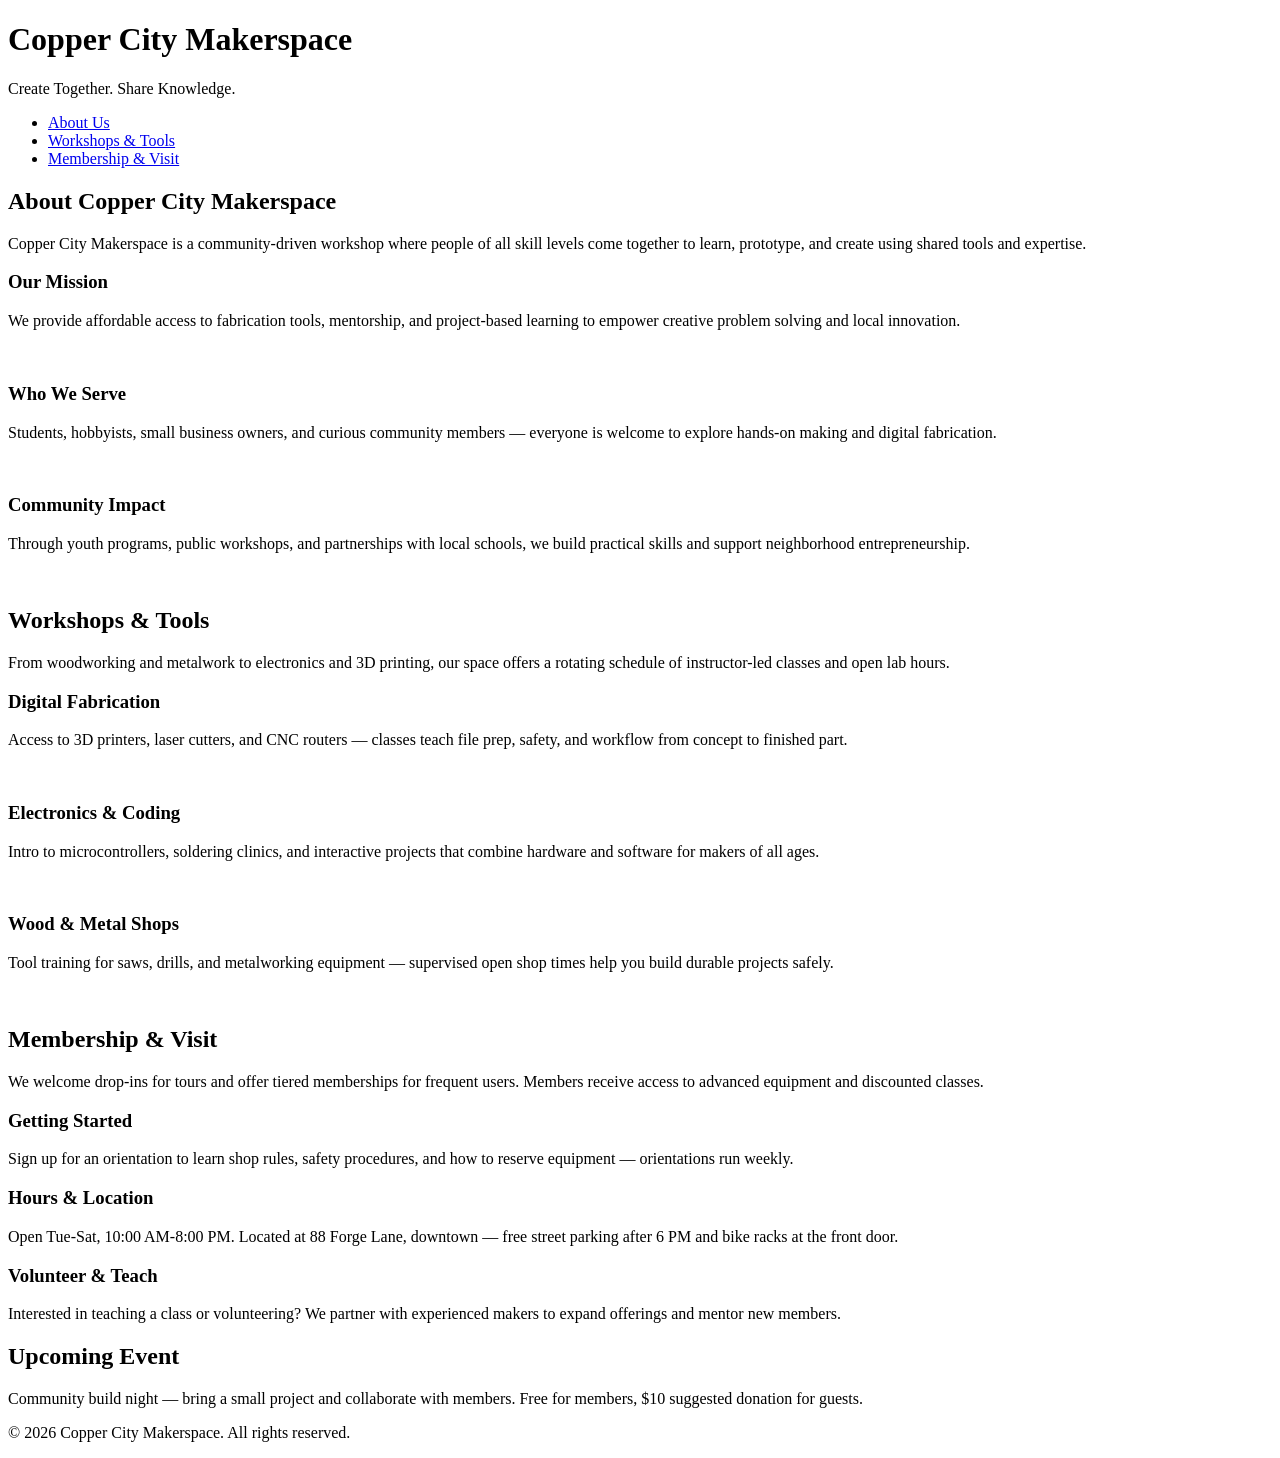
==== index.html @ 0c3ec4a6 "Added new pages" ====
<!doctype html>
<html lang="en">
  <head>
    <meta charset="UTF-8" />
    <meta name="viewport" content="width=device-width, initial-scale=1.0" />
    <link rel="stylesheet" href="styles.css" />
    <title>Copper City Makerspace</title>
  </head>
  <body>
    <header>
      <h1>Copper City Makerspace</h1>
      <p>Create Together. Share Knowledge.</p>
    </header>
    <nav>
      <ul>
        <li><a href="about.html">About Us</a></li>
        <li><a href="workshops.html">Workshops & Tools</a></li>
        <li><a href="memberships.html">Membership & Visit</a></li>
      </ul>
    </nav>
    <main>
      <section id="about">
        <h2>About Copper City Makerspace</h2>
        <p>
          Copper City Makerspace is a community-driven workshop where people of
          all skill levels come together to learn, prototype, and create using
          shared tools and expertise.
        </p>
        <div class="card-row">
          <section>
            <h3>Our Mission</h3>
            <p>
              We provide affordable access to fabrication tools, mentorship, and
              project-based learning to empower creative problem solving and
              local innovation.
            </p>
            <img src="images/engineering.jpg" alt="" width="300" />
          </section>
          <section>
            <h3>Who We Serve</h3>
            <p>
              Students, hobbyists, small business owners, and curious community
              members — everyone is welcome to explore hands-on making and
              digital fabrication.
            </p>
            <img src="images/ideation.jpg" alt="" width="300" />
          </section>
          <section>
            <h3>Community Impact</h3>
            <p>
              Through youth programs, public workshops, and partnerships with
              local schools, we build practical skills and support neighborhood
              entrepreneurship.
            </p>
            <img src="images/storytelling.jpg" alt="" width="300" />
          </section>
        </div>
      </section>
      <section id="workshops">
        <h2>Workshops & Tools</h2>
        <p>
          From woodworking and metalwork to electronics and 3D printing, our
          space offers a rotating schedule of instructor-led classes and open
          lab hours.
        </p>
        <div class="card-row">
          <section>
            <h3>Digital Fabrication</h3>
            <p>
              Access to 3D printers, laser cutters, and CNC routers — classes
              teach file prep, safety, and workflow from concept to finished
              part.
            </p>
            <img src="images/3Dprinter.jpg" alt="" width="300" />
          </section>
          <section>
            <h3>Electronics & Coding</h3>
            <p>
              Intro to microcontrollers, soldering clinics, and interactive
              projects that combine hardware and software for makers of all
              ages.
            </p>
            <img src="images/microcontroller.jpg" alt="" width="300" />
          </section>
          <section>
            <h3>Wood & Metal Shops</h3>
            <p>
              Tool training for saws, drills, and metalworking equipment —
              supervised open shop times help you build durable projects safely.
            </p>
            <img src="images/metalworking.jpg" alt="" width="300" />
          </section>
        </div>
      </section>
      <section id="memberships">
        <h2>Membership & Visit</h2>
        <p>
          We welcome drop-ins for tours and offer tiered memberships for
          frequent users. Members receive access to advanced equipment and
          discounted classes.
        </p>
        <div class="card-row">
          <section>
            <h3>Getting Started</h3>
            <p>
              Sign up for an orientation to learn shop rules, safety procedures,
              and how to reserve equipment — orientations run weekly.
            </p>
          </section>
          <section>
            <h3>Hours & Location</h3>
            <p>
              Open Tue-Sat, 10:00 AM-8:00 PM. Located at 88 Forge Lane, downtown
              — free street parking after 6 PM and bike racks at the front door.
            </p>
          </section>
          <section>
            <h3>Volunteer & Teach</h3>
            <p>
              Interested in teaching a class or volunteering? We partner with
              experienced makers to expand offerings and mentor new members.
            </p>
          </section>
        </div>
      </section>
    </main>
    <aside>
      <h2>Upcoming Event</h2>
      <p>
        Community build night — bring a small project and collaborate with
        members. Free for members, $10 suggested donation for guests.
      </p>
    </aside>
    <footer>
      <p>&copy; 2026 Copper City Makerspace. All rights reserved.</p>
    </footer>
  </body>
</html>
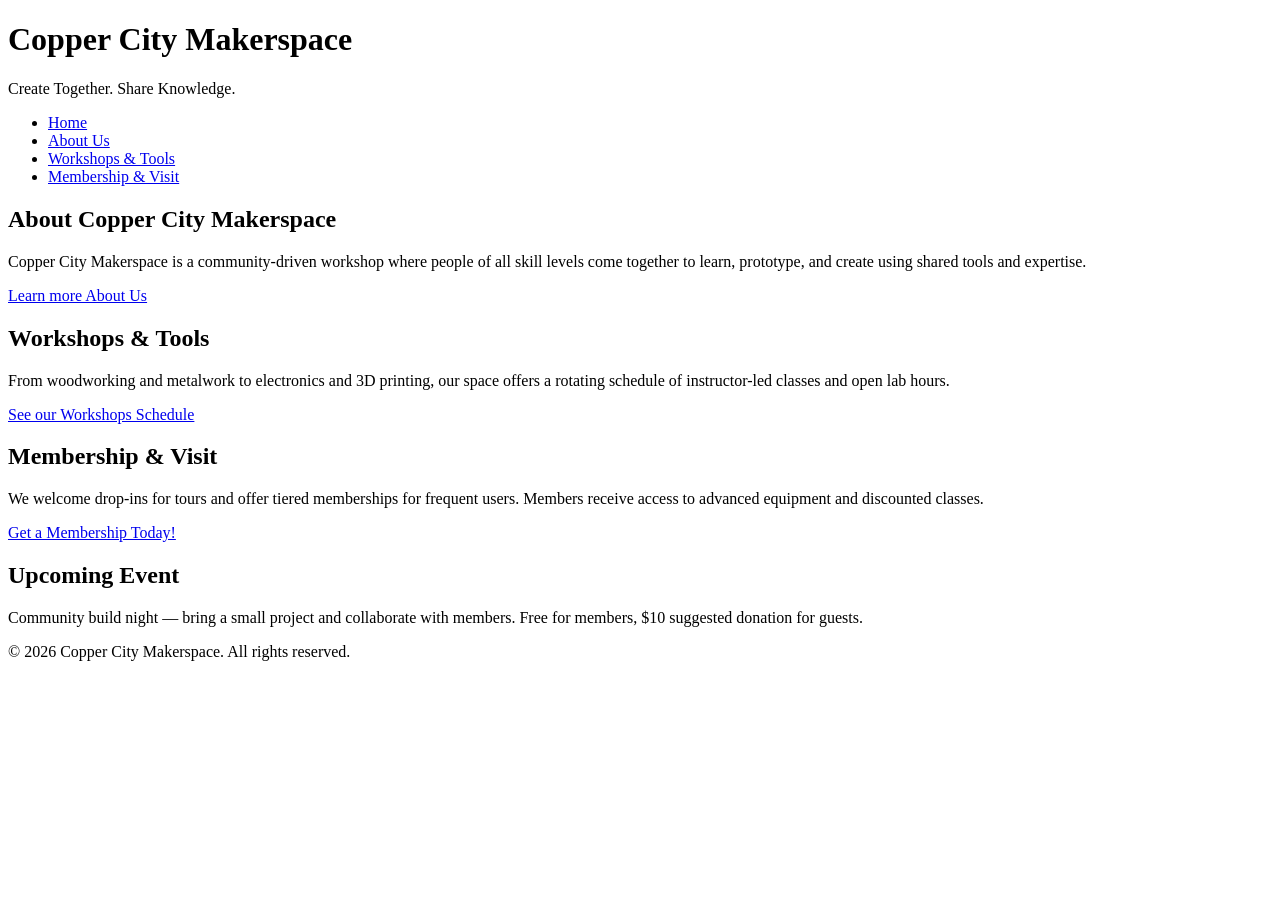
==== commit 372d3675: "Next iteration of HTML complete" ====
--- a/index.html
+++ b/index.html
@@ -13,6 +13,7 @@
     </header>
     <nav>
       <ul>
+        <li><a href="index.html">Home</a></li>
         <li><a href="about.html">About Us</a></li>
         <li><a href="workshops.html">Workshops & Tools</a></li>
         <li><a href="memberships.html">Membership & Visit</a></li>
@@ -26,35 +27,7 @@
           all skill levels come together to learn, prototype, and create using
           shared tools and expertise.
         </p>
-        <div class="card-row">
-          <section>
-            <h3>Our Mission</h3>
-            <p>
-              We provide affordable access to fabrication tools, mentorship, and
-              project-based learning to empower creative problem solving and
-              local innovation.
-            </p>
-            <img src="images/engineering.jpg" alt="" width="300" />
-          </section>
-          <section>
-            <h3>Who We Serve</h3>
-            <p>
-              Students, hobbyists, small business owners, and curious community
-              members — everyone is welcome to explore hands-on making and
-              digital fabrication.
-            </p>
-            <img src="images/ideation.jpg" alt="" width="300" />
-          </section>
-          <section>
-            <h3>Community Impact</h3>
-            <p>
-              Through youth programs, public workshops, and partnerships with
-              local schools, we build practical skills and support neighborhood
-              entrepreneurship.
-            </p>
-            <img src="images/storytelling.jpg" alt="" width="300" />
-          </section>
-        </div>
+        <a href="about.html">Learn more About Us</a>
       </section>
       <section id="workshops">
         <h2>Workshops & Tools</h2>
@@ -63,34 +36,7 @@
           space offers a rotating schedule of instructor-led classes and open
           lab hours.
         </p>
-        <div class="card-row">
-          <section>
-            <h3>Digital Fabrication</h3>
-            <p>
-              Access to 3D printers, laser cutters, and CNC routers — classes
-              teach file prep, safety, and workflow from concept to finished
-              part.
-            </p>
-            <img src="images/3Dprinter.jpg" alt="" width="300" />
-          </section>
-          <section>
-            <h3>Electronics & Coding</h3>
-            <p>
-              Intro to microcontrollers, soldering clinics, and interactive
-              projects that combine hardware and software for makers of all
-              ages.
-            </p>
-            <img src="images/microcontroller.jpg" alt="" width="300" />
-          </section>
-          <section>
-            <h3>Wood & Metal Shops</h3>
-            <p>
-              Tool training for saws, drills, and metalworking equipment —
-              supervised open shop times help you build durable projects safely.
-            </p>
-            <img src="images/metalworking.jpg" alt="" width="300" />
-          </section>
-        </div>
+        <a href="workshops.html">See our Workshops Schedule</a>
       </section>
       <section id="memberships">
         <h2>Membership & Visit</h2>
@@ -99,29 +45,7 @@
           frequent users. Members receive access to advanced equipment and
           discounted classes.
         </p>
-        <div class="card-row">
-          <section>
-            <h3>Getting Started</h3>
-            <p>
-              Sign up for an orientation to learn shop rules, safety procedures,
-              and how to reserve equipment — orientations run weekly.
-            </p>
-          </section>
-          <section>
-            <h3>Hours & Location</h3>
-            <p>
-              Open Tue-Sat, 10:00 AM-8:00 PM. Located at 88 Forge Lane, downtown
-              — free street parking after 6 PM and bike racks at the front door.
-            </p>
-          </section>
-          <section>
-            <h3>Volunteer & Teach</h3>
-            <p>
-              Interested in teaching a class or volunteering? We partner with
-              experienced makers to expand offerings and mentor new members.
-            </p>
-          </section>
-        </div>
+        <a href="memberships.html">Get a Membership Today!</a>
       </section>
     </main>
     <aside>
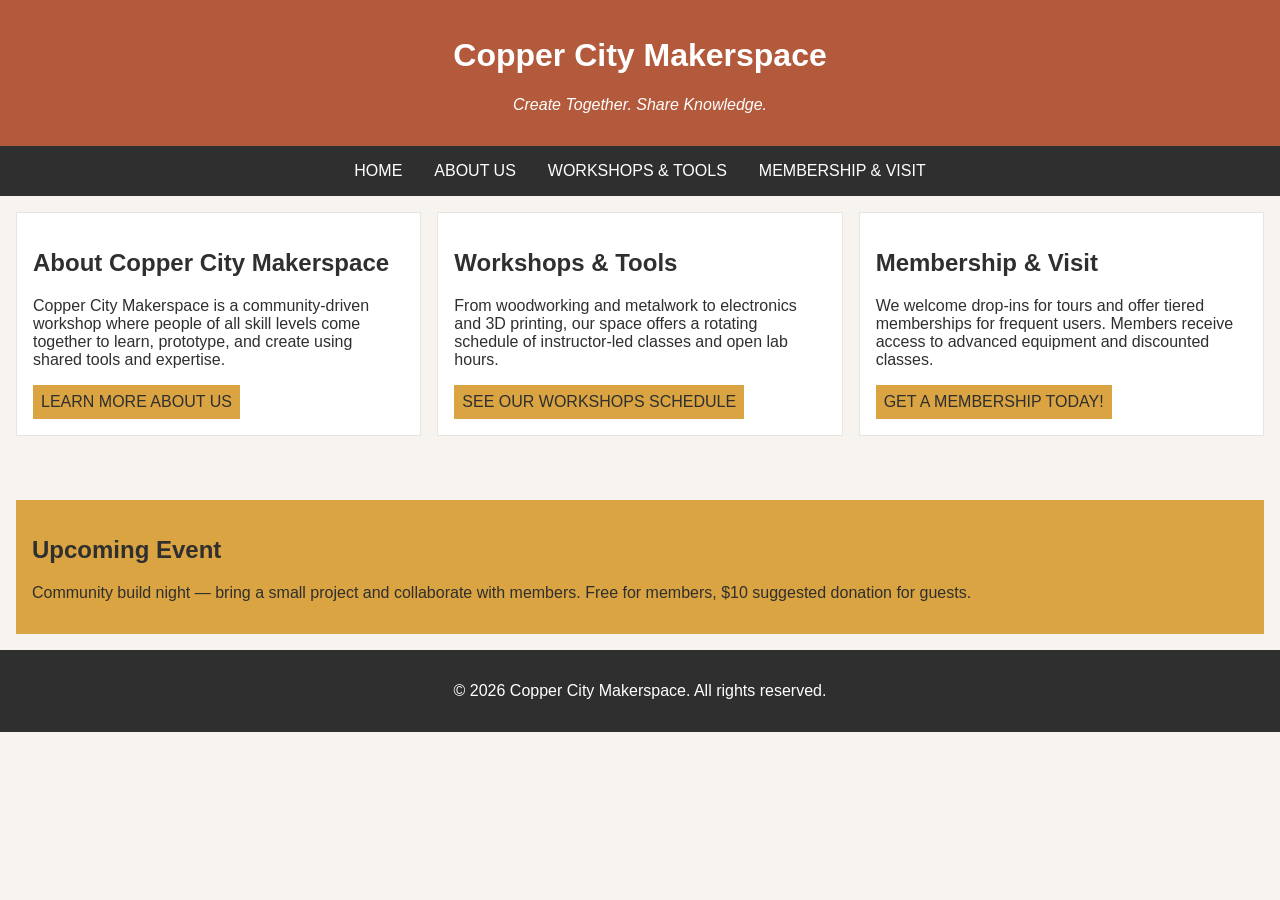
==== commit 86c99f81: "Completed iteration for multi-page site" ====
--- a/index.html
+++ b/index.html
@@ -19,7 +19,7 @@
         <li><a href="memberships.html">Membership & Visit</a></li>
       </ul>
     </nav>
-    <main>
+    <main class="card-row">
       <section id="about">
         <h2>About Copper City Makerspace</h2>
         <p>
--- a/styles.css
+++ b/styles.css
@@ -0,0 +1,124 @@
+/* =====  CSS by Christina Carrasquilla, updated by Steven Plomedahl =====  */
+
+/* ===== Color Palette 
+
+Copper:#B35A3C
+Charcoal:#2F2F2F
+Light Background:#F7F4EF
+Card Background:#FFFFFF
+Soft Gold:#D9A441
+Border:#E5E5E5
+
+===== */
+
+/* ===== GLOBAL (Base) Styles ===== */
+
+body {
+  font-family: Arial, sans-serif;
+  margin: 0;
+  background-color: #f7f4ef;
+  color: #2f2f2f;
+  display: grid;
+  grid-template-columns: 1fr;
+}
+
+header {
+  background-color: #b35a3c;
+  color: white;
+  text-align: center;
+  padding: 1rem;
+}
+
+header img {
+  margin-top: 0.5rem;
+}
+header p {
+  font-style: italic;
+}
+nav {
+  background-color: #2f2f2f;
+  padding: 0.5rem;
+}
+
+nav ul {
+  list-style: none;
+  margin: 0;
+  padding: 0;
+}
+
+nav a {
+  color: white;
+  text-decoration: none;
+  padding: 0.5rem;
+  display: inline-block;
+  text-transform: uppercase;
+}
+
+nav a:hover {
+  background-color: #b35a3c;
+}
+
+main {
+  padding: 1rem;
+}
+
+main a {
+  background-color: #d9a441;
+  color: #2f2f2f;
+  text-decoration: none;
+  padding: 0.5rem;
+  display: inline-block;
+  text-transform: uppercase;
+}
+
+main a:hover {
+  background-color: #b35a3c;
+  color: white;
+}
+
+section {
+  margin-bottom: 2rem;
+}
+
+.card-row section {
+  background-color: white;
+  border: 1px solid #e5e5e5;
+  padding: 1rem;
+}
+
+img {
+  display: block;
+  margin-top: 0.5rem;
+  max-width: 100%;
+}
+
+aside {
+  background-color: #d9a441;
+  padding: 1rem;
+  margin: 1rem;
+}
+
+footer {
+  background-color: #2f2f2f;
+  color: white;
+  text-align: center;
+  padding: 1rem;
+}
+
+/* ===== MEDIA QUERY (MEDIUM SIZES) ===== */
+@media screen and (min-width: 817px) {
+  nav ul {
+    display: flex;
+    justify-content: center;
+    gap: 1rem;
+  }
+
+  .card-row {
+    display: flex;
+    gap: 1rem;
+  }
+
+  .card-row section {
+    width: 30%;
+  }
+}
